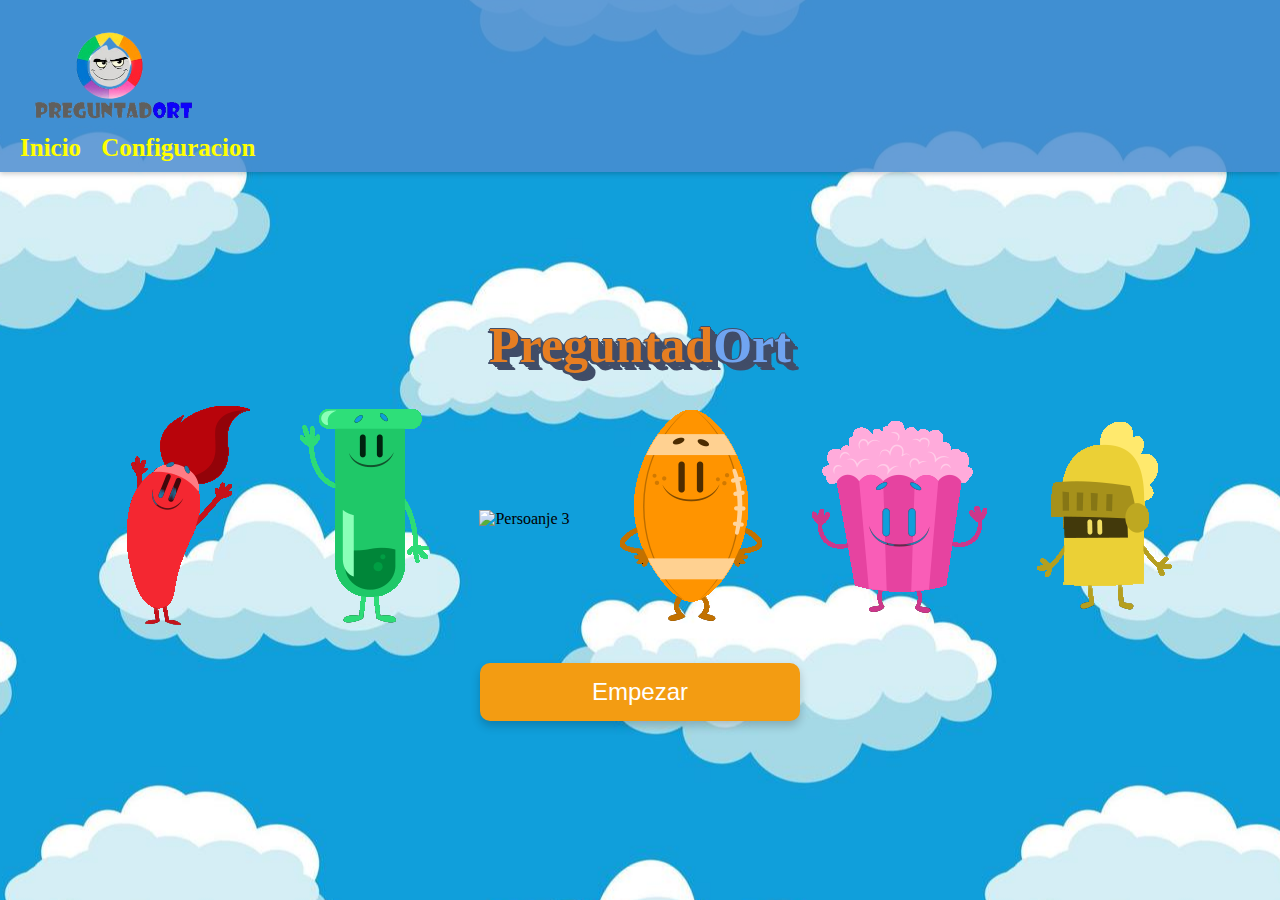
==== index.html @ a764802a "tp casi terminado" ====
<!DOCTYPE html>
<html lang="en">
<head>
    <meta charset="UTF-8">
    <meta http-equiv="X-UA-Compatible" content="IE=edge">
    <meta name="viewport" content="width=device-width, initial-scale=1.0">
    <title>Document</title>
    <link rel="stylesheet" href="./style/main.css">
    <link rel="shortcut icon" href="./img/fondo.png" type="image/x-icon">
    <link href="https://cdn.jsdelivr.net/npm/bootstrap@5.3.1/dist/css/bootstrap.min.css" rel="stylesheet" integrity="sha384-4bw+/aepP/YC94hEpVNVgiZdgIC5+VKNBQNGCHeKRQN+PtmoHDEXuppvnDJzQIu9" crossorigin="anonymous">
</head>
<body>
    <header>
      <nav>
        <div class="navbar navegador ">
          <a href="./index.html"><img src="./img/fondo.png" alt="Logo"></a>
          <div class="div-navegador">
          <div class="navbar-item">
            <a class="linkk" href="./index.html">Inicio</a>
          </div>
          <div class="navbar-item">
            <a class="linkk" href="./pages/ConfigurarJuego.html">Configuracion</a>
          </div>
          </div>
        </div>
        
      </nav>
    </header>
    <main >
      <div class="div-index">
        <div class="title-index">
          <p class="tuclase">Preguntad<strong>Ort</strong></p>
        </div>
        <div class="imgs">
          <img src="./img/Arte-removebg-preview.png" alt="Persoanje 1">
          <img src="./img/Ciencia-removebg-preview.png" alt="Persoanje 2">
          <img src="./img/Geo.png" alt="Persoanje 3">
          <img src="./img/depo-removebg-preview.png" alt="">
          <img src="./img/personajeEntretenimiento.png" alt="">
          <img src="./img/hist-removebg-preview.png" alt="">
        </div>

        <div class="boton">
        <button class="index-button">
            <a href="./pages/ConfigurarJuego.html">Empezar</a>
        </button>
      </div>

      </div>



    </main>

    <script src="https://cdn.jsdelivr.net/npm/bootstrap@5.3.1/dist/js/bootstrap.bundle.min.js" integrity="sha384-HwwvtgBNo3bZJJLYd8oVXjrBZt8cqVSpeBNS5n7C8IVInixGAoxmnlMuBnhbgrkm" crossorigin="anonymous"></script>
</body>
</html>
---- style/main.css ----
*{
    margin: 0;
    padding: 0;
    box-sizing: border-box;
}
body{
    background-image: url(../img/fondo2.jpg);
    background-position: center;
}
main{
    display: flex;
    justify-content: center;
}

/*NAVEGADOR*/

.div-navegador{
    display: flex;
    align-items: center;
}
nav {
    background-color: #498ccfd7; 
    box-shadow: 0px 2px 5px rgba(0, 0, 0, 0.2);
    display: flex;
    justify-content: space-between;
    align-items: center;
    padding: 10px 20px;
  }

  .navbar-left {
    display: flex;
    align-items: center;
  }

  .navbar-right {
    display: flex;
    align-items: center;
  }

  .navbar img {
    height: 120px;
    width: auto;
    margin-right: 40px;
  }

  .navbar-item {
    font-family: Comic Sans MS;
    font-weight: bold;
    font-size: 25px;
    color: yellow; 
    margin-right: 20px;
    cursor: pointer;
    position: relative;
  }

  .navbar-user-score {
    font-family: Comic Sans MS;
    font-weight: bold;
    font-size: 25px;
    color: yellow; 
    margin-right: 20px;
    position: relative;
  }

  .navbar-item::before,
  .navbar-item::after {
    content: "";
    position: absolute;
    width: 100%; 
    height: 2px;
    background-color: yellow; 
    transform: scaleX(0);
    transition: transform 0.3s ease-in-out;
  }

  .navbar-item::before {
    top: 100%; 
    left: 0;
  }

  .navbar-item::after {
    top: 100%; 
    right: 0;
  }

  .navbar-item:hover::before,
  .navbar-item:hover::after {
    transform: scaleX(1);
  }


.navegador-li{
    font-size: 20px;
}
.linkk{
    text-decoration: none;
    color: yellow;
}
















/*INDEX*/
.div-index{
    margin-top: 7rem;
    display: flex;
    flex-direction: column;
}
.title-index{
    display: flex;
    justify-content: center;
    margin-top: 2rem;
}
.tuclase{
text-align: left;
font-family: Comic Sans MS;
font-weight:bold;
font-size: 50px;
color: #e67e22;
text-shadow: -1px 0 #414D68, 0 1px #414D68, 1px 0 #414D68, 0 -1px #414D68, -2px 2px 0 #414D68, 2px 2px 0 #414D68, 1px 1px #414D68, 2px 2px #414D68, 3px 3px #414D68, 4px 4px #414D68, 5px 5px #414D68, 5px 5px #414D68, 7px 7px #414D68, 8px 8px #414D68;
}
strong{
color: rgb(112, 164, 241);
}
.imgs{
    margin-top: 2rem;
    margin-bottom: 2rem;
    display: flex;
    flex-direction: row;
    gap: 50px;
    justify-content: center;
    align-items: center;
    flex-wrap: wrap;
}
.boton{
    display: flex;
    justify-content: center;
}
.jugar-button {
   
    padding: 15px 50px;
    font-size: 24px;
    background-color: #f39c12;
    color: #fff;
    border: none;
    border-radius: 10px;
    cursor: pointer;
    box-shadow: 0px 5px 10px rgba(0, 0, 0, 0.2);
    transition: background-color 0.3s ease, transform 0.2s ease-in-out;
    width: 10%;
    }
    .jugar-button a{
        display: flex;
        align-items: center;
        justify-content: center;
        text-decoration: none;
        color: white;
       
    }
    .jugar-button{
        padding-inline: 10rem;

    }
    .index-button a{
        display: flex;
        align-items: center;
        justify-content: center;
        text-decoration: none;
        color: white;
    }
    .index-button{
       
        margin-bottom: 2rem;
        padding: 15px 50px;
        font-size: 24px;
        background-color: #f39c12;
        color: #fff;
        border: none;
        border-radius: 10px;
        cursor: pointer;
        box-shadow: 0px 5px 10px rgba(0, 0, 0, 0.2);
        transition: background-color 0.3s ease, transform 0.2s ease-in-out;
        width: 10%;
        padding-inline: 10rem;
        
    }
    
    .jugar-button:hover {
    background-color: #e67e22;
    transform: scale(1.05);
    }
    .index-button:hover {
        background-color: #e67e22;
        transform: scale(1.05);
        }
    
.jugar-button:focus {
    outline: none;
    }
.index-button:focus {
        outline: none;
        }




/*CONFIGURAR JUEGO*/
.div-form{
    display: flex;
    justify-content: center;
}
.container-usuario {
    background-color: rgba(88, 155, 182, 0.507);
    border-radius: 10px;
    box-shadow: 0px 0px 10px rgba(0, 0, 0, 0.2);
    padding-inline: 2rem;
    padding-top: 2rem;
    padding-bottom: 2rem;
    margin-top: 50px;
}
.usuario{
    text-align: center;
    font-family: Comic Sans MS;
    font-weight:bold;
    font-size: 20px;
    color: #22e6e6;
    text-shadow: -1px 0 #414D68, 0 1px #414D68, 1px 0 #414D68, 0 -1px #414D68, -2px 2px 0 #414D68, 2px 2px 0 #414D68, 1px 1px #414D68, 2px 2px #414D68, 3px 3px #414D68, 4px 4px #414D68, 5px 5px #414D68;
}

.carta{
    width: 100%;
    padding: 1rem;
} 
.img-txt{
    display: flex;
    flex-direction: row;
    
}

.category-option {
    position: relative;
    display: flex;
    align-items: center;
    justify-content: center;
    margin: 15px 0;
    font-size: 24px;
    color: #333;
    cursor: pointer;
    transition: transform 0.3s ease;
}

.category-option:hover {
    transform: scale(1.05);
}

.custom-radio {
    position: relative;
    display: inline-block;
    width: 30px;
    height: 30px;
    background-color: #fff;
    border-radius: 50%;
    border: 4px solid #000000;
    margin-right: 15px;
    transition: background-color 0.3s ease, border-color 0.3s ease, transform 0.3s ease;
}
label {
        
    margin-bottom: 5px;
}

input[type="text"], select {
    width: 100%;
    padding: 8px;
    margin-bottom: 10px;
    border: 1px solid #ccc;
    border-radius: 4px;
    box-sizing: border-box;
}

.button2{
    display: flex;
    justify-content: center;
    margin-top: 2rem;
    margin-bottom: 2rem;
  
}
.button-usuario {
    padding: 12px 30px;
    font-size: 20px;
    background-color: #01a2ff;
    color: #fff;
    border: none;
    border-radius: 10px;
    cursor: pointer;
    box-shadow: 0px 5px 10px rgba(0, 0, 0, 0.2);
    transition: background-color 0.3s ease, transform 0.2s ease-in-out;
    text-decoration: none;
    padding-inline: 8rem;
}

.button-usuario:hover {
background-color: #1c9e9e;
transform: scale(1.05);
}


    
    
   
    


   
        
        
        
        .category-option:hover  .d {
            border-color: orange;
            }
    
            .category-option:hover  .a {
                border-color: red;
            }
    
            .category-option:hover  .h {
                border-color: yellow;
            }
    
            .category-option:hover  .c {
                border-color: green;
            }
    
            .category-option:hover  .g {
                border-color: blue;
            }
    
            .category-option:hover  .e {
                border-color: palevioletred;
            }
            
        
        input[type="radio"]:checked + .custom-radio {
            background-color: black;
            transform: scale(0.8);
        }
        
        input[type="radio"] {

            position: absolute;
            opacity: 0;
            cursor: pointer;
        }
        



.cards{
    margin-top: 2rem;
    display: grid;
    grid-template-columns: 1fr 1fr;
    grid-template-rows: 1fr  ;
    grid-gap: 40px;
    
}
.carta-corona{
   margin-left: 55%;
}


@media screen and (max-width:1615px) {
    
    .cards{
        grid-template-columns: 1fr  ;
        
    }
}




.bajar-img{
    margin-top: 1rem;
}

.img-txt p{
    display: flex;
    align-items: center;
    padding: 1rem;
    font-size: 20px;
    font-style: italic ;

    text-align: left;
    font-family: Comic Sans MS;
    font-weight:bold;
    font-size: 50px;
    text-shadow: -1px 0 #414D68, 0 1px #414D68, 1px 0 #414D68, 0 -1px #414D68, -2px 2px 0 #414D68, 2px 2px 0 #414D68, 1px 1px #414D68, 2px 2px #414D68, 3px 3px #414D68, 4px 4px #414D68, 5px 5px #414D68, 5px 5px #414D68, 7px 7px #414D68, 8px 8px #414D68;
}


.arte{
    color: red;
}
.art{
    background-color: rgba(255, 0, 0, 0.507);
}
.Ciencia{
    color: green;
}
.cien{
    background-color: rgba(26, 121, 26, 0.479);
    
}
.geografia{
    color: blue;
}
.geo{
    background-color: rgba(0, 0, 255, 0.507);
}

.bajar{
    margin-top: 4rem;
}
.Deportes{
    color: #e67e22;
}
.deport{
    background-color: #e67d22b4;
}
.entretenimiento{
    color: palevioletred;
}
.entre{
    background-color: rgba(216, 112, 147, 0.637);
}
.bajar-entreten{
    margin-top: 3rem;
}
.hitoria{
    color: yellow;
}
.hist{
    background-color: rgba(247, 247, 14, 0.445);
}
.todas{
    background-color: rgba(252, 252, 0, 0.534);
}
.todasss{
    color: yellow;
}
.imagen{
    width: 50%;
}
/*JUGAR*/

.main-jugar{
    border-radius: 10px;
    display: flex;
    flex-direction: column;
    background-color: #f37100b6;
    margin-top: 2rem;
    margin-bottom: 2rem;
}
.titulo-cat{
    display: flex;
    align-items: center;
    padding: 1rem;
    font-size: 20px;
    font-style: italic ;
    justify-content: center;
    text-align: left;
    font-family: Comic Sans MS;
    font-weight:bold;
    font-size: 50px;
    text-shadow: -1px 0 #414D68, 0 1px #414D68, 1px 0 #414D68, 0 -1px #414D68, -2px 2px 0 #414D68, 2px 2px 0 #414D68, 1px 1px #414D68, 2px 2px #414D68, 3px 3px #414D68, 4px 4px #414D68, 5px 5px #414D68, 5px 5px #414D68, 7px 7px #414D68, 8px 8px #414D68;
}
.padre-preguntas{
    border-radius: 20px;
    background-color: #f38d18d8;
}
.p-jugarr{
    
    padding: 1rem;
    font-style: italic ;
    justify-content: center;
    text-align: left;
    font-family: Comic Sans MS;
    font-weight:bold;
    font-size: 25px;
    text-shadow: -1px 0 #414D68, 0 1px #414D68, 1px 0 #414D68, 0 -1px #414D68, -2px 2px 0 #414D68, 2px 2px 0 #414D68, 1px 1px #414D68, 2px 2px #414D68;
}
.div-pregunta{
    display: flex;
    justify-content: center;
    text-align: center;
    padding: 1rem;
    font-size: 20px;
    font-style: italic ;
    justify-content: center;
    font-family: Comic Sans MS;
    font-weight:bold;
   
}
.img-jugar{
    display: flex;
    justify-content: center;
    padding-bottom: 1rem;
}
.respuestas{
    display: grid;
    grid-template-columns: 1fr 1fr;
    grid-template-rows: 1fr 1fr;
    grid-gap: 30px;
}

.fono {
    
    display: flex;
    align-items: center;
    gap: 20px;
}

.fono p{
    display: flex;
    align-items: center;
    margin: 0;
}
.co{
    display: flex;
    align-items: center;
    padding: 1rem;
    font-size: 20px;
    font-style: italic ;
    justify-content: center;
    text-align: left;
    font-family: Comic Sans MS;
    font-weight:bold;
    font-size: 25px;

}

.boton-jugar{
    display: flex;
    justify-content: center;
    margin: 2rem;
}




/*Respuesta correcta*/
.body-correcta{
    background-image: url(../img/gif.gif);
}
.contenedor-correcta{
    display: flex;
    flex-direction: column;
}
.padre-correcta{
    display: flex;
    flex-direction: column;
    align-items: center;
    text-align: center;
    justify-content: center;
    background-color: rgba(0, 255, 21, 0.222);
    border-radius: 40px;
    width: 30%;
    margin-top: 10%;
}
.padre-correcta img{
    max-width: 100%;
    height: auto;
}
.parrafo-correcta{
    
    font-size: 24px;
    font-weight: bold;
    margin-top: 20px;
    color: white;
    
}
.strong-correcta{
    color: rgb(150, 250, 0);
}


.correcta-button a{
    display: flex;
    align-items: center;
    justify-content: center;
    text-decoration: none;
    color: white;
   
}
.correcta-button{
   
    margin-bottom: 2rem;
    background-color: #0ac419;
    color: #fff;
    border: none;
    border-radius: 10px;
    cursor: pointer;
    box-shadow: 0px 5px 10px rgba(0, 0, 0, 0.2);
    transition: background-color 0.3s ease, transform 0.2s ease-in-out;
 
    padding-inline: 10rem;
    padding: 1rem;
    
}

.correcta-button:hover {
background-color: #079e14;
transform: scale(1.05);
}

.correcta-button:focus {
outline: none;
}





/*incorrecta*/

@import url('https://fonts.googleapis.com/css2?family=Special+Elite&display=swap');

.body-incorrecto {
  font-family: 'Special Elite', cursive;
  background-image: url(../img/fire.gif); 
    background-size: 150%;
    background-repeat: no-repeat;
    background-position: center;

}

.perdiste {
  font-size: 30px;
  letter-spacing: 4px;
  text-shadow: 2px 2px 4px rgba(0, 0, 0, 0.5);
  color: #ff0000; 
} 
.padre-incorrecta{
    display: flex;
    justify-content: center;
    margin-top: 10%;
}
  .incorrect-screen {
    display: flex;
    flex-direction: column;
    align-items: center;
    text-align: center;
    justify-content: center;
    background-color: rgba(128, 42, 36, 0.405);
    border-radius: 40px;
    width: 30%;
    
  }
  
  .incorrect-screen img {
    max-width: 100%;
    height: auto;
  }
  
  .incorrect-screen p {
    font-size: 24px;
    font-weight: bold;
    margin-top: 20px;
  }

  .incorrect-button a{
    display: flex;
    align-items: center;
    justify-content: center;
    text-decoration: none;
    color: white;
   
}
.incorrect-button{
   
    margin-bottom: 2rem;
    background-color: #ff0000;
    color: #fff;
    border: none;
    border-radius: 10px;
    cursor: pointer;
    box-shadow: 0px 5px 10px rgba(0, 0, 0, 0.2);
    transition: background-color 0.3s ease, transform 0.2s ease-in-out;
    margin-top: 1rem;
    padding-inline: 10rem;
    padding: 1rem;
    
}

.incorrect-button:hover {
background-color: #be3333;
transform: scale(1.05);
}

.incorrect-button:focus {
outline: none;
}
.parrafo-incorrecta{
    text-align: center;
    font-family: Comic Sans MS;
    font-weight:bold;
    font-size: 30px;
    color: #ffffff;
    text-shadow: -1px 0 #414D68, 0 1px #414D68, 1px 0 #414D68, 0 -1px #414D68, -2px 2px 0 #414D68, 2px 2px 0 #414D68, 1px 1px #414D68, 2px 2px #414D68, 3px 3px #414D68;
}
.strong-incorrecta{
    color: red;
}

/*Jugar 2*/
.main-jugar2{
    border-radius: 10px;
    display: flex;
    flex-direction: column;
    background-color: rgba(0, 128, 0, 0.551);
    margin-top: 2rem;
    margin-bottom: 2rem;
}
.titulo-cat-Juego2{
    display: flex;
    align-items: center;
    padding: 1rem;
    font-size: 20px;
    font-style: italic ;
    justify-content: center;
    text-align: left;
    font-family: Comic Sans MS;
    font-weight:bold;
    font-size: 50px;
    text-shadow: -1px 0 #414D68, 0 1px #414D68, 1px 0 #414D68, 0 -1px #414D68, -2px 2px 0 #414D68, 2px 2px 0 #414D68, 1px 1px #414D68, 2px 2px #414D68, 3px 3px #414D68, 4px 4px #414D68, 5px 5px #414D68, 5px 5px #414D68, 7px 7px #414D68, 8px 8px #414D68;
}
.padre-preguntas-juego2{
    border-radius: 20px;
    background-color: rgba(0, 128, 0, 0.682);
}
.boton-jugar2{
    display: flex;
    justify-content: center;
    margin: 2rem;
}


.jugar2-button {
   
    padding: 15px 50px;
    font-size: 24px;
    background-color: green;
    color: #fff;
    border: none;
    border-radius: 10px;
    cursor: pointer;
    box-shadow: 0px 5px 10px rgba(0, 0, 0, 0.2);
    transition: background-color 0.3s ease, transform 0.2s ease-in-out;
    width: 10%;
    }
    .jugar2-button a{
        display: flex;
        align-items: center;
        justify-content: center;
        text-decoration: none;
        color: white;
       
    }
    .jugar2-button{
        padding-inline: 10rem;

    }
  
    
    
    .jugar2-button:hover {
    background-color: rgb(18, 151, 18);
    transform: scale(1.05);
    }
   
    
.jugar2-button:focus {
    outline: none;
}

/*FIN*/

.contenedorr{
    display: flex;
    flex-direction: column;

}

.title-fin{
    display: flex;
    justify-content: center;
    margin-bottom: 3rem;
}
.padre-fin{
    display: flex;
    flex-direction: column;
    margin-top: 2rem;
}

.cont-fin {
   
    text-align: center;
    background-color: rgba(88, 155, 182, 0.507);
    border-radius: 10px;
    box-shadow: 0px 0px 10px rgba(0, 0, 0, 0.2);
    padding-inline: 2rem;
  
    padding-bottom: 2rem;
   
}
.carta-fin{
    display: flex;
    flex-direction: column;
    justify-content: center;
    padding: 2rem;
    
}
.strong-fin{
    color: yellow;
}
.strong2{
    color: pink;
}
.p-fin{
    
    font-family: Comic Sans MS;
    font-weight:bold;
    font-size: 30px;
    color: rgb(212, 71, 71);
    text-shadow: -1px 0 #414D68, 0 1px #414D68, 1px 0 #414D68, 0 -1px #414D68, -2px 2px 0 #414D68, 2px 2px 0 #414D68, 1px 1px #414D68, 2px 2px #414D68;
}
.gif-fin{
    margin-bottom: 2rem;
}
.p-finn{
    font-weight: bold;
}
.boton-fin{
    display: flex;
    justify-content: center;
}
.button-fin{
    margin-bottom: 2rem;
    background-color: #025fff;
    color: #fff;
    border: none;
    border-radius: 10px;
    cursor: pointer;
    box-shadow: 0px 5px 10px rgba(0, 0, 0, 0.2);
    transition: background-color 0.3s ease, transform 0.2s ease-in-out;
    margin-top: 2rem;
    padding-inline: 10rem;
    padding: 1rem;
}
.button-fin a{
    display: flex;
    align-items: center;
    justify-content: center;
    text-decoration: none;
    color: white;
   
}



.button-fin:hover {
    background-color: #2f07f5;
    transform: scale(1.05);
}

.button-fin:focus {
    outline: none;
}
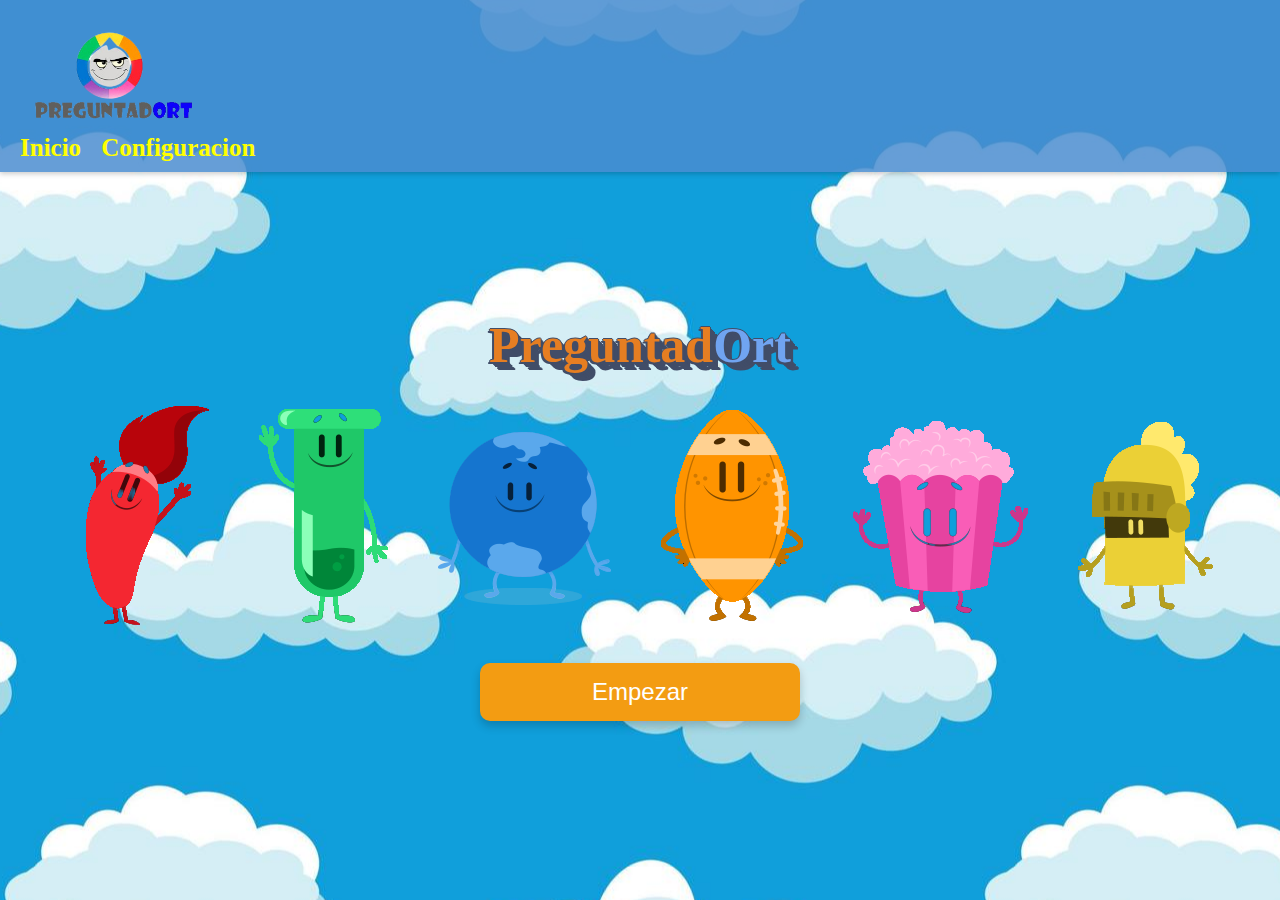
==== commit 106df7e8: "tp casi terminado" ====
--- a/index.html
+++ b/index.html
@@ -34,7 +34,7 @@
         <div class="imgs">
           <img src="./img/Arte-removebg-preview.png" alt="Persoanje 1">
           <img src="./img/Ciencia-removebg-preview.png" alt="Persoanje 2">
-          <img src="./img/Geo.png" alt="Persoanje 3">
+          <img src="./img/Geografiaremovebg-preview.png" alt="Persoanje 3">
           <img src="./img/depo-removebg-preview.png" alt="">
           <img src="./img/personajeEntretenimiento.png" alt="">
           <img src="./img/hist-removebg-preview.png" alt="">
